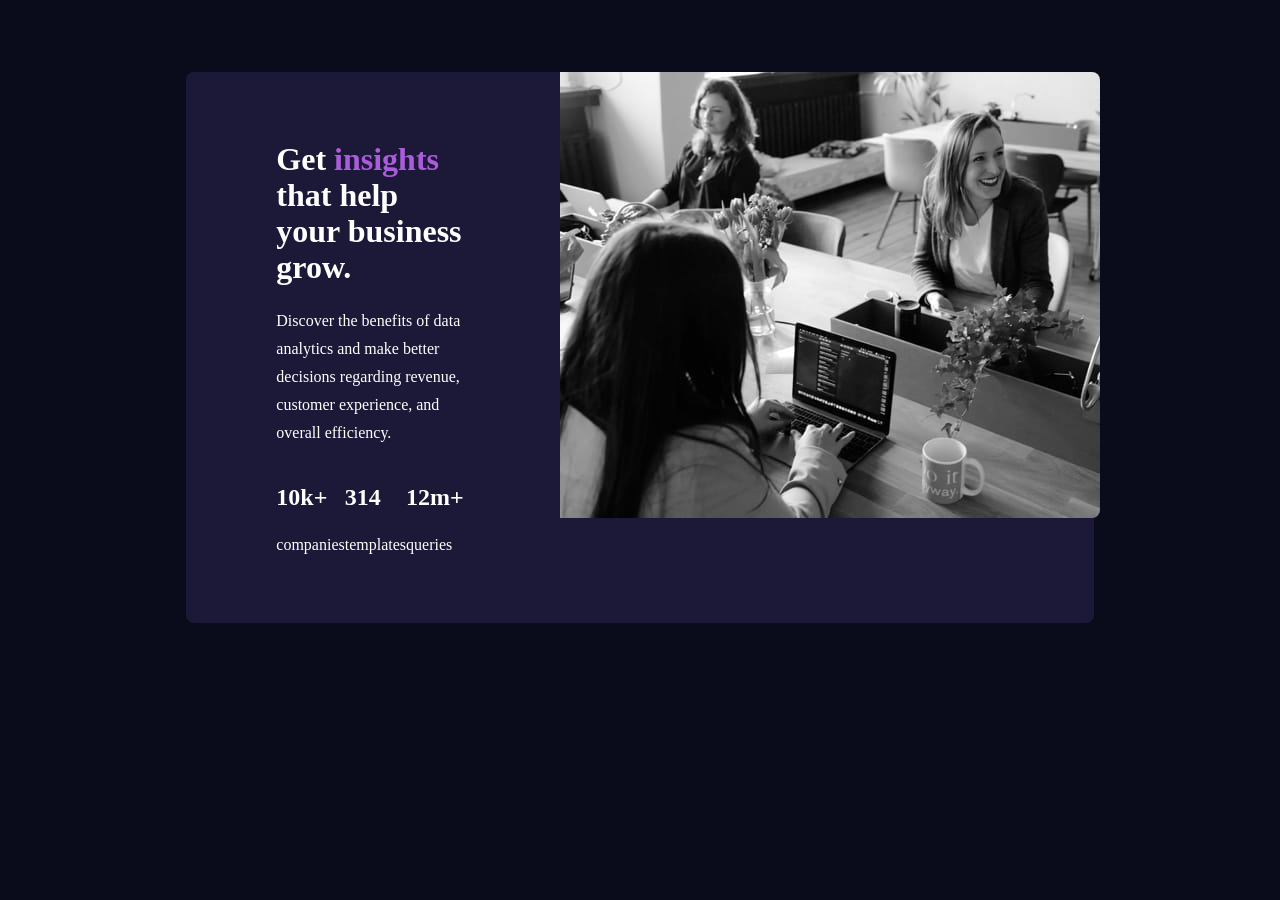
==== stats-preview-card-component-main/index.html @ d2f3de3f "Initial commit" ====
<!DOCTYPE html>
<html lang="en">
<head>
  <meta charset="UTF-8">
  <meta name="viewport" content="width=device-width, initial-scale=1.0"> <!-- displays site properly based on user's device -->

  <link rel="icon" type="image/png" sizes="32x32" href="./images/favicon-32x32.png">
  <link href="styles.css" rel="stylesheet" type="text/css">
  <title>Frontend Mentor | Stats preview card component</title>

  <!-- Feel free to remove these styles or customise in your own stylesheet 👍 -->
  <style>
    .attribution { font-size: 0.6875rem; text-align: center; }
    .attribution a { color: hsl(228, 45%, 44%); }
  </style>
</head>
<body>
  <div class="wrapper">
    <div class="text">
      <h1>Get <span>insights</span> that help your business grow.</h1>

      <p>Discover the benefits of data analytics and make better decisions regarding revenue, customer 
      experience, and overall efficiency.</p>
      <div class="stats">
        <div><h2>10k+</h2><p>companies</p></div>
        <div><h2>314</h2><p>templates</p></div>
        <div><h2>12m+</h2><p>queries</p></div>
      </div>
    </div>
    <div class="image">
      <img src="./images/image-header-desktop.jpg">
    </div>
  </div>
</body>
</html>
---- stats-preview-card-component-main/styles.css ----
* {
    box-sizing: border-box;
}

:root {
    --color-Navy: #0A0C1C;
    --color-blue: #1B1937;
    --color-Purple: #AB5CDB;
}

span {
    color: var(--color-Purple);
}

body {
    font-family: inter;
    color:white;
    background: var(--color-Navy);
    padding: 4rem;
    display: flex;
    justify-content: center;
}

h1 {
    line-height: 2.25rem;
}

.wrapper {
    background: var(--color-blue);
    display: flex;
    justify-content: center;
    width: 80%;
    border-radius: .5rem;
}

.text {
   align-items: space-around; 
   padding: 3rem 6rem;
   line-height: 1.75rem;
}

.stats {
    display:flex;
}

img {
    border-radius: 0 .5rem .5rem 0;
    background: var(--color-Purple);
}
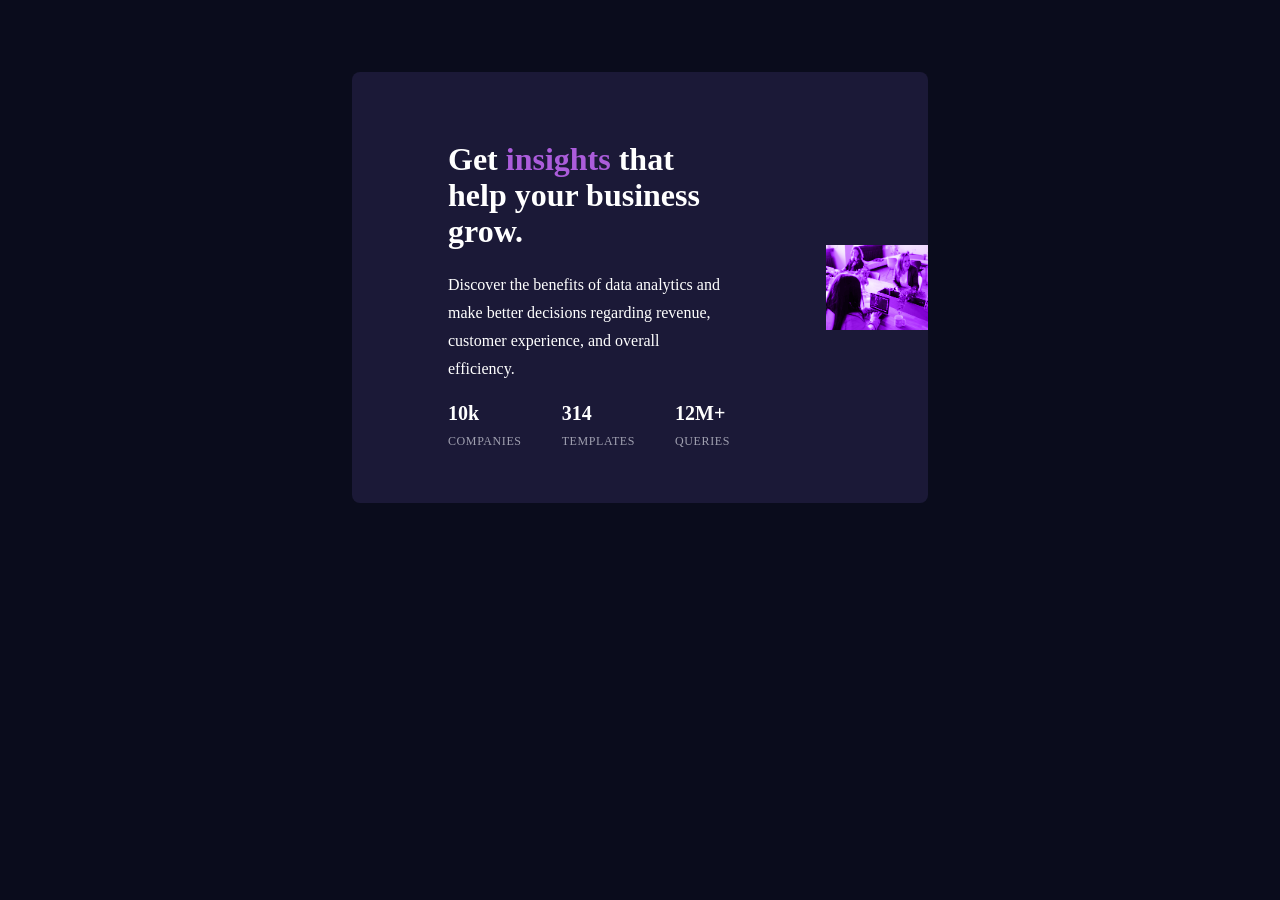
==== commit 2d940e06: "added purple image overlay" ====
--- a/stats-preview-card-component-main/index.html
+++ b/stats-preview-card-component-main/index.html
@@ -22,14 +22,25 @@
       <p>Discover the benefits of data analytics and make better decisions regarding revenue, customer 
       experience, and overall efficiency.</p>
       <div class="stats">
-        <div><h2>10k+</h2><p>companies</p></div>
-        <div><h2>314</h2><p>templates</p></div>
-        <div><h2>12m+</h2><p>queries</p></div>
+        <div class="stat">
+          <span class="stat-number">10k</span>
+          <span class="stat-label">Companies</span>
+        </div>
+        <div class="stat">
+          <span class="stat-number">314</span>
+          <span class="stat-label">Templates</span>
+        </div>
+        <div class="stat">
+          <span class="stat-number">12M+</span>
+          <span class="stat-label">Queries</span>
+        </div>
+        </div>
       </div>
-    </div>
-    <div class="image">
+    <div class="photo-wrap">
       <img src="./images/image-header-desktop.jpg">
+      <div class="purple-overlay"></div>
     </div>
   </div>
+
 </body>
 </html>
--- a/stats-preview-card-component-main/styles.css
+++ b/stats-preview-card-component-main/styles.css
@@ -28,8 +28,10 @@
 .wrapper {
     background: var(--color-blue);
     display: flex;
+    flex-direction: row;
+    align-items: center;
     justify-content: center;
-    width: 80%;
+    width: 36rem;
     border-radius: .5rem;
 }
 
@@ -37,13 +39,48 @@
    align-items: space-around; 
    padding: 3rem 6rem;
    line-height: 1.75rem;
+  
 }
 
 .stats {
-    display:flex;
+  display: flex;
+  gap: 2.5rem; /* space between each stat block */
 }
 
-img {
-    border-radius: 0 .5rem .5rem 0;
-    background: var(--color-Purple);
+.stat {
+  display: flex;
+  flex-direction: column; /* stacks number above label */
+}
+
+.stat-number {
+  font-weight: 700;
+  font-size: 1.25rem;
+  color: white;
+}
+
+.stat-label {
+  font-size: 0.75rem;
+  text-transform: uppercase;
+  letter-spacing: 0.05em;
+  color: #a0a0b0; /* muted grey-purple */
+}
+
+.photo-wrap {
+  position: relative;
+  overflow: hidden;
+ 
+}
+
+.photo-wrap img {
+  display: block;
+  width: 100%;
+  height: 100%;
+  object-fit: cover;
+}
+
+.purple-overlay {
+  position: absolute;
+  inset: 0; /* top/right/bottom/left: 0 */
+  background: #a020f0; /* pick your purple */
+  mix-blend-mode: color; /* the key property */
 }
